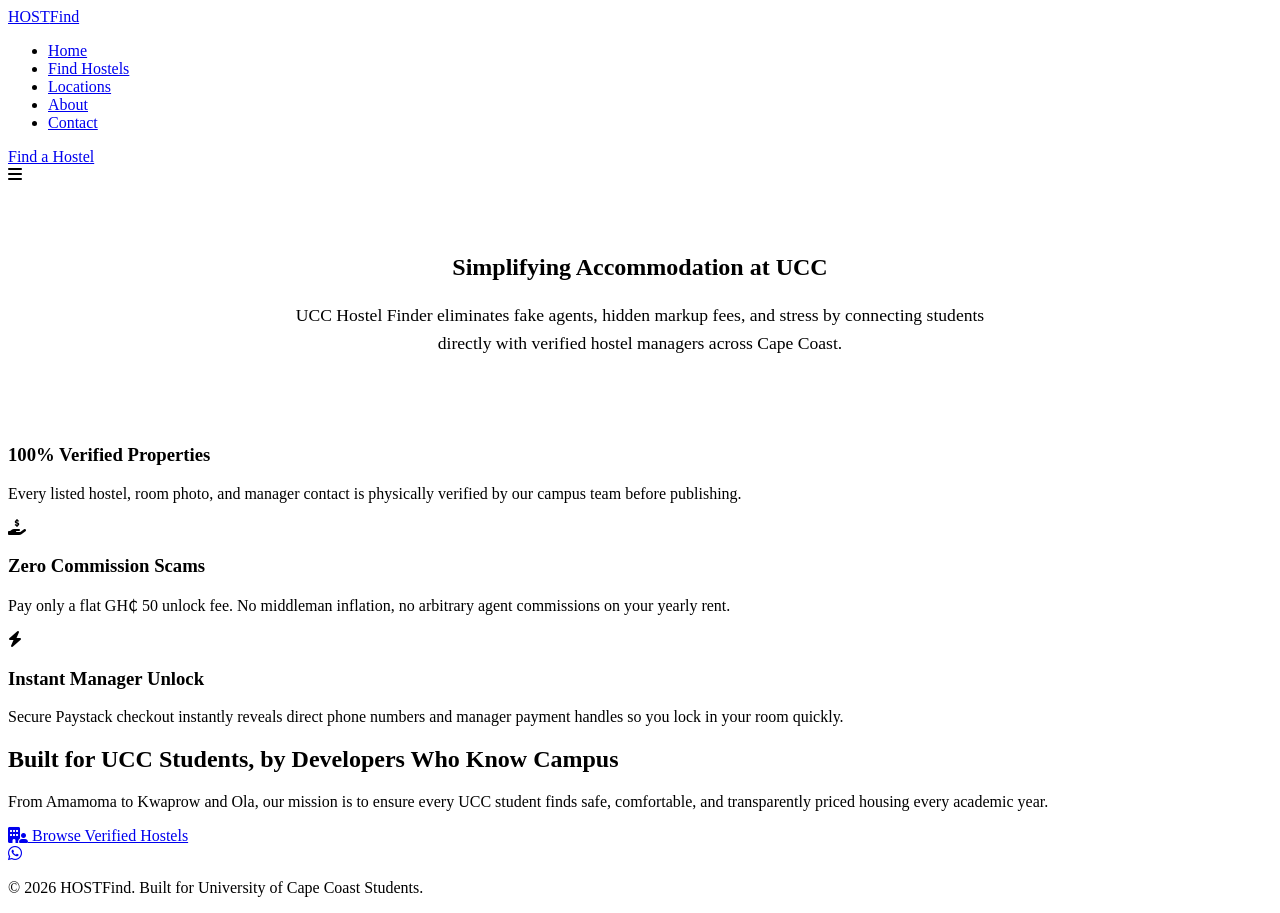
==== about.html @ 395b3509 "Add files via upload" ====
<!DOCTYPE html>
<html lang="en">
<head>
    <meta charset="UTF-8">
    <meta name="viewport" content="width=device-width, initial-scale=1.0">
    <title>About Us - HOSTFind</title>
    
    <!-- Font Awesome CDN -->
    <link rel="stylesheet" href="https://cdnjs.cloudflare.com/ajax/libs/font-awesome/6.4.0/css/all.min.css">
    
    <!-- CSS Stylesheets -->
    <link rel="stylesheet" href="css/style.css">
    <link rel="stylesheet" href="css/components.css">
    <link rel="stylesheet" href="css/responsive.css">
</head>
<body>

    <!-- Navigation Header -->
    <header class="navbar">
        <div class="nav-container">
            <a href="index.html" class="logo">
                 HOST<span>Find</span>
            </a>
            <nav>
                <ul class="nav-links">
                    <li><a href="index.html">Home</a></li>
                    <li><a href="hostels.html">Find Hostels</a></li>
                    <li><a href="locations.html">Locations</a></li>
                    <li><a href="about.html" class="active">About</a></li>
                    <li><a href="contact.html">Contact</a></li>
                </ul>
            </nav>
            <a href="hostels.html" class="btn btn-primary nav-cta">Find a Hostel</a>
            <div class="hamburger">
                <i class="fa-solid fa-bars"></i>
            </div>
        </div>
    </header>

    <!-- Header Section -->
    <section class="section" style="background: var(--bg-color); text-align: center; padding: 50px 20px;">
        <div class="container">
            <h1 class="section-title">Simplifying Accommodation at UCC</h1>
            <p style="max-width: 700px; margin: 0 auto; color: var(--text-light); font-size: 1.1rem; line-height: 1.6;">
                UCC Hostel Finder eliminates fake agents, hidden markup fees, and stress by connecting students directly with verified hostel managers across Cape Coast.
            </p>
        </div>
    </section>

    <!-- Our Values / Mission Grid -->
    <section class="section container">
        <div class="steps-container">
            <div class="step-card">
                <div class="step-icon">
                    <i class="fa-solid fa-shield-check"></i>
                </div>
                <h3>100% Verified Properties</h3>
                <p>Every listed hostel, room photo, and manager contact is physically verified by our campus team before publishing.</p>
            </div>

            <div class="step-card">
                <div class="step-icon">
                    <i class="fa-solid fa-hand-holding-dollar"></i>
                </div>
                <h3>Zero Commission Scams</h3>
                <p>Pay only a flat GH₵ 50 unlock fee. No middleman inflation, no arbitrary agent commissions on your yearly rent.</p>
            </div>

            <div class="step-card">
                <div class="step-icon">
                    <i class="fa-solid fa-bolt"></i>
                </div>
                <h3>Instant Manager Unlock</h3>
                <p>Secure Paystack checkout instantly reveals direct phone numbers and manager payment handles so you lock in your room quickly.</p>
            </div>
        </div>
    </section>

    <!-- Township Drone View Banner -->
    <div class="container">
        <section class="township-banner">
            <h2>Built for UCC Students, by Developers Who Know Campus</h2>
            <p>From Amamoma to Kwaprow and Ola, our mission is to ensure every UCC student finds safe, comfortable, and transparently priced housing every academic year.</p>
            <a href="hostels.html" class="btn btn-accent">
                <i class="fa-solid fa-building-user"></i> Browse Verified Hostels
            </a>
        </section>
    </div>

    <!-- Floating WhatsApp Button -->
    <a id="wa-float" href="#" class="wa-float" target="_blank" aria-label="Chat on WhatsApp">
        <i class="fa-brands fa-whatsapp"></i>
    </a>

    <!-- Footer -->
    <footer>
        <p>&copy; 2026 HOSTFind. Built for University of Cape Coast Students.</p>
    </footer>

    <!-- JavaScript Files -->
    <script src="js/hostel-data.js"></script>
    <script src="js/main.js"></script>
</body>
</html>
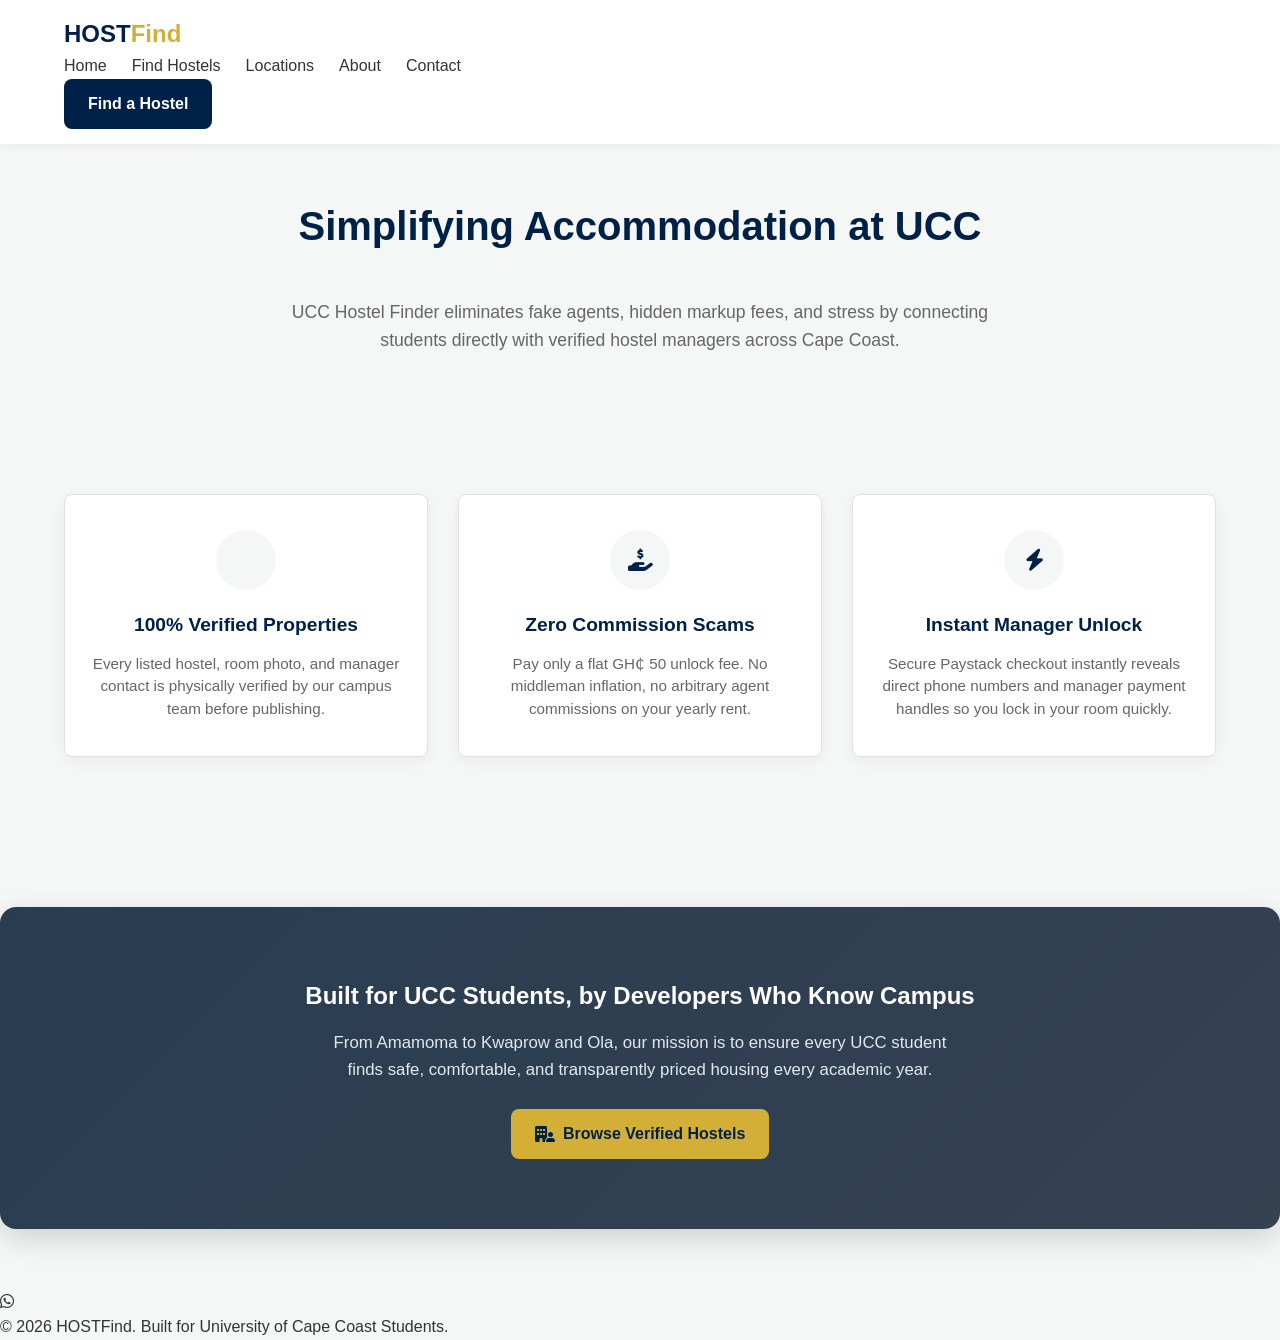
==== commit 055754cd: "Update about.html" ====
--- a/about.html
+++ b/about.html
@@ -9,9 +9,9 @@
     <link rel="stylesheet" href="https://cdnjs.cloudflare.com/ajax/libs/font-awesome/6.4.0/css/all.min.css">
     
     <!-- CSS Stylesheets -->
-    <link rel="stylesheet" href="css/style.css">
-    <link rel="stylesheet" href="css/components.css">
-    <link rel="stylesheet" href="css/responsive.css">
+    <link rel="stylesheet" href="style.css">
+    <link rel="stylesheet" href="components.css">
+    <link rel="stylesheet" href="responsive.css">
 </head>
 <body>
 
@@ -101,4 +101,4 @@
     <script src="js/hostel-data.js"></script>
     <script src="js/main.js"></script>
 </body>
-</html>+</html>
--- a/style.css
+++ b/style.css
@@ -0,0 +1,233 @@
+/* Base Styles & Variables */
+:root {
+    --primary-color: #002147; /* Deep Navy Blue */
+    --secondary-color: #ffffff; /* White */
+    --accent-color: #d4af37; /* Gold/Yellow */
+    --text-color: #333333; /* Dark Gray */
+    --text-light: #666666;
+    --bg-color: #f4f7f6; /* Very Light Gray */
+    --border-color: #e0e0e0;
+    --success-color: #28a745;
+    --danger-color: #dc3545;
+    --border-radius: 8px;
+    --transition: all 0.3s ease;
+}
+
+* {
+    margin: 0;
+    padding: 0;
+    box-sizing: border-box;
+    font-family: 'Segoe UI', Roboto, Helvetica, Arial, sans-serif;
+}
+
+body {
+    background-color: var(--bg-color);
+    color: var(--text-color);
+    line-height: 1.6;
+    /* border-bottom-right-radius: 55px; */
+    /* border:solid 5px black; */
+    /* border-color: solid #002147; */
+}
+
+a {
+    text-decoration: none;
+    color: var(--text-color);
+}
+
+ul {
+    list-style: none;
+}
+
+/* Typography */
+h1, h2, h3, h4 {
+    color: var(--primary-color);
+    margin-bottom: 15px;
+}
+
+/* Navbar */
+.navbar {
+    background-color: var(--secondary-color);
+    padding: 15px 5%;
+    display: flex;
+    justify-content: space-between;
+    align-items: center;
+    box-shadow: 0 2px 10px rgba(0,0,0,0.05);
+    position: sticky;
+    top: 0;
+    z-index: 1000;
+}
+
+.logo {
+    font-size: 24px;
+    font-weight: bold;
+    color: var(--primary-color);
+}
+
+.logo span {
+    color: var(--accent-color);
+}
+
+.nav-links {
+    display: flex;
+    align-items: center;
+    gap: 25px;
+}
+
+.nav-links a:hover {
+    color: var(--accent-color);
+}
+
+.hamburger {
+    display: none;
+    cursor: pointer;
+    font-size: 24px;
+}
+
+
+/* How It Works Layout & Centering */
+.how-it-works-section {
+    padding: 60px 20px;
+    max-width: 1200px;
+    margin: 0 auto;
+    text-align: center;
+}
+
+.how-it-works-section .section-title {
+    font-size: 2rem;
+    color: var(--primary-color, #0d233a);
+    margin-bottom: 40px;
+}
+
+.steps-container {
+    display: grid;
+    grid-template-columns: repeat(3, 1fr);
+    gap: 30px;
+    align-items: stretch;
+}
+
+.step-card {
+    background: #ffffff;
+    padding: 35px 25px;
+    border-radius: var(--border-radius, 12px);
+    box-shadow: 0 4px 15px rgba(0, 0, 0, 0.05);
+    display: flex;
+    flex-direction: column;
+    align-items: center;
+    text-align: center;
+    border: 1px solid var(--border-color, #eef2f5);
+    cursor: pointer;
+}
+
+.step-icon {
+    width: 60px;
+    height: 60px;
+    background: var(--bg-color, #f4f6f8);
+    color: var(--primary-color, #0d233a);
+    border-radius: 50%;
+    display: flex;
+    align-items: center;
+    justify-content: center;
+    font-size: 22px;
+    margin-bottom: 20px;
+}
+
+.step-card h3 {
+    font-size: 1.2rem;
+    font-weight: 700;
+    color: var(--primary-color, #0d233a);
+    margin-bottom: 12px;
+}
+
+.step-card p {
+    color: var(--text-light, #555);
+    font-size: 0.95rem;
+    line-height: 1.5;
+    margin: 0;
+}
+
+/* Mobile Responsiveness */
+@media (max-width: 768px) {
+    .steps-container {
+        grid-template-columns: 1fr;
+        gap: 20px;
+    }
+}
+
+
+/* Footer */
+.footer {
+    background-color: var(--primary-color);
+    color: var(--secondary-color);
+    padding: 50px 5% 20px;
+    margin-top: 50px;
+}
+
+.footer-grid {
+    display: grid;
+    grid-template-columns: repeat(auto-fit, minmax(200px, 1fr));
+    gap: 30px;
+    margin-bottom: 30px;
+}
+
+.footer h3 {
+    color: var(--accent-color);
+}
+
+.footer a {
+    color: var(--secondary-color);
+    display: block;
+    margin-bottom: 10px;
+}
+
+.footer a:hover {
+    color: var(--accent-color);
+}
+
+.footer-bottom {
+    text-align: center;
+    border-top: 1px solid rgba(255,255,255,0.1);
+    padding-top: 20px;
+    font-size: 14px;
+}
+
+
+/* Drone View Township Gradient Banner */
+.township-banner {
+    position: relative;
+    /* Gradient overlay + Drone view background image */
+    background: linear-gradient(
+        135deg, 
+        rgba(13, 35, 58, 0.88) 0%, 
+        rgba(10, 25, 45, 0.82) 100%
+    ), 
+    url('https://images.unsplash.com/photo-1477959858617-67f30ac4ce78?auto=format&fit=crop&w=1600&q=80') center/cover no-repeat fixed;
+    color: #ffffff;
+    padding: 70px 20px;
+    margin: 60px 0;
+    border-radius: 16px;
+    box-shadow: 0 10px 30px rgba(0, 0, 0, 0.15);
+    text-align: center;
+}
+
+/* Adjust text colors inside the township banner */
+.township-banner h2, 
+.township-banner h3 {
+    color: #ffffff !important;
+    margin-bottom: 15px;
+}
+
+.township-banner p {
+    color: #e2e8f0;
+    max-width: 650px;
+    margin: 0 auto 25px;
+    font-size: 1.05rem;
+    line-height: 1.6;
+}
+
+/* White card variant when placed inside township banner */
+.township-banner .step-card {
+    background: rgba(255, 255, 255, 0.95);
+    backdrop-filter: blur(5px);
+    border: none;
+}
+
--- a/components.css
+++ b/components.css
@@ -0,0 +1,347 @@
+/* Buttons */
+.btn {
+    padding: 10px 20px;
+    border-radius: var(--border-radius);
+    border: none;
+    cursor: pointer;
+    font-weight: 600;
+    transition: var(--transition);
+    display: inline-block;
+    text-align: center;
+}
+
+.btn-primary {
+    background-color: var(--primary-color);
+    color: var(--secondary-color);
+}
+
+.btn-primary:hover {
+    background-color: #001530;
+}
+
+.btn-accent {
+    background-color: var(--accent-color);
+    color: var(--primary-color);
+}
+
+.btn-accent:hover {
+    background-color: #c19b2e;
+}
+
+/* Hero Section */
+.hero {
+    background: linear-gradient(rgba(0, 33, 71, 0.8), rgba(0, 33, 71, 0.8)), url('https://images.unsplash.com/photo-1555854877-bab0e564b8d5?auto=format&fit=crop&q=80') center/cover;
+    height: 60vh;
+    display: flex;
+    flex-direction: column;
+    justify-content: center;
+    align-items: center;
+    text-align: center;
+    color: var(--secondary-color);
+    padding: 0 20px;
+}
+
+.hero h1 {
+    color: var(--secondary-color);
+    font-size: 3rem;
+    max-width: 800px;
+}
+
+.hero p {
+    font-size: 1.2rem;
+    margin-bottom: 30px;
+    max-width: 600px;
+}
+
+/* Search Box */
+.search-box {
+    display: flex;
+    width: 100%;
+    max-width: 600px;
+    background: var(--secondary-color);
+    border-radius: var(--border-radius);
+    overflow: hidden;
+    box-shadow: 0 4px 15px rgba(0,0,0,0.1);
+}
+
+.search-box input {
+    flex: 1;
+    padding: 15px 20px;
+    border: none;
+    outline: none;
+    font-size: 16px;
+}
+
+.search-box .btn {
+    border-radius: 0;
+    padding: 15px 30px;
+}
+
+/* Section Containers */
+.section {
+    padding: 90px 5%;
+}
+
+.section-title {
+    text-align: center;
+    margin-bottom: 40px;
+    font-size: 2.5rem;
+}
+
+/* Hostel Cards Grid - Equal Height Cards */
+.hostel-grid {
+    display: grid;
+    grid-template-columns: repeat(auto-fill, minmax(300px, 1fr));
+    gap: 30px;
+    align-items: stretch;
+}
+
+/* Hostel Card Structure */
+.hostel-card {
+    background: var(--secondary-color);
+    border-radius: var(--border-radius);
+    overflow: hidden;
+    box-shadow: 0 2px 10px rgba(0,0,0,0.05);
+    transition: var(--transition);
+    display: flex;
+    flex-direction: column;
+    height: 100%;
+    
+}
+
+.hostel-card:hover {
+    transform: translateY(-5px);
+    box-shadow: 0 5px 20px rgba(0,0,0,0.1);
+}
+
+.hostel-image {
+    height: 200px;
+    width: 100%;
+    object-fit: cover;
+    background-color: #ddd;
+    flex-shrink: 0;
+}
+
+.hostel-info h3 {
+    margin-bottom: 5px;
+    font-size: 1.25rem;
+}
+
+.hostel-price {
+    font-size: 1.2rem;
+    font-weight: bold;
+    color: var(--primary-color);
+    margin: 10px 0;
+}
+
+.hostel-info{
+    margin:15px;
+    /* margin-left: 10px; */
+}
+
+
+
+/* Official Amenity Icons & Tags */
+.amenity-tags {
+    display: flex;
+    flex-wrap: wrap;
+    gap: 8px;
+    margin: 12px 0 20px;
+}
+
+
+.amenity {
+    background: var(--bg-color);
+    padding: 6px 12px;
+    border-radius: 20px;
+    font-size: 12px;
+    font-weight: 500;
+    color: var(--text-color);
+    display: inline-flex;
+    align-items: center;
+    gap: 6px;
+    border: 1px solid var(--border-color);
+}
+
+.amenity i {
+    color: var(--primary-color);
+    font-size: 13px;
+}
+
+/* Equalized Action Buttons at Card Bottom */
+.card-actions {
+    display: flex;
+    gap: 10px;
+    margin-top: auto;
+}
+
+.card-actions .btn {
+    flex: 1;
+}
+
+.card-actions {
+    display: flex;
+    gap: 10px;
+}
+
+.card-actions .btn {
+    flex: 1;
+}
+
+/* Modal Styling */
+.modal {
+    display: none;
+    position: fixed;
+    top: 0; left: 0; right: 0; bottom: 0;
+    background: rgba(0,0,0,0.8);
+    z-index: 2000;
+    justify-content: center;
+    align-items: center;
+    padding: 20px;
+}
+
+.modal-content {
+    background: var(--secondary-color);
+    width: 100%;
+    max-width: 800px;
+    border-radius: var(--border-radius);
+    max-height: 90vh;
+    overflow-y: auto;
+    position: relative;
+    padding: 30px;
+}
+
+.close-modal {
+    position: absolute;
+    top: 15px;
+    right: 20px;
+    font-size: 24px;
+    cursor: pointer;
+}
+
+.gallery-main {
+    width: 100%;
+    height: 300px;
+    object-fit: cover;
+    border-radius: var(--border-radius);
+    margin-bottom: 10px;
+}
+
+.gallery-thumbs {
+    display: flex;
+    gap: 10px;
+    margin-bottom: 20px;
+}
+
+.gallery-thumbs img {
+    width: 80px;
+    height: 60px;
+    object-fit: cover;
+    cursor: pointer;
+    border-radius: 4px;
+}
+
+/* Forms */
+.form-group {
+    margin-bottom: 15px;
+}
+
+.form-group label {
+    display: block;
+    margin-bottom: 5px;
+    font-weight: 500;
+}
+
+.form-group input {
+    width: 100%;
+    padding: 10px;
+    border: 1px solid var(--border-color);
+    border-radius: var(--border-radius);
+}
+
+/* WhatsApp Float */
+.whatsapp-float {
+    position: fixed;
+    bottom: 30px;
+    right: 30px;
+    background-color: #25d366;
+    color: white;
+    width: 60px;
+    height: 60px;
+    border-radius: 50%;
+    display: flex;
+    justify-content: center;
+    align-items: center;
+    font-size: 30px;
+    box-shadow: 0 4px 10px rgba(0,0,0,0.2);
+    z-index: 1000;
+    transition: var(--transition);
+}
+
+.whatsapp-float:hover {
+    transform: scale(1.1);
+}
+
+/* ==========================================================
+   Keep Step Cards Static (No Card Motion)
+   ========================================================== */
+.step-card {
+    cursor: default;
+    transform: none;
+    transition: none;
+}
+
+.step-card:hover {
+    transform: none;
+    box-shadow: 0 4px 15px rgba(0, 0, 0, 0.05);
+    border-color: var(--border-color, #eef2f5);
+}
+
+.step-card:hover .step-icon {
+    transform: none;
+    background: var(--bg-color, #f4f6f8);
+    color: var(--primary-color, #0d233a);
+}
+
+
+/* ==========================================================
+   Button-Only Motion & Hover Animations
+   ========================================================== */
+.btn {
+    display: inline-flex;
+    align-items: center;
+    justify-content: center;
+    gap: 8px;
+    padding: 12px 24px;
+    border-radius: 8px;
+    font-weight: 600;
+    cursor: pointer;
+    border: none;
+    
+    /* Smooth Spring Motion Transition */
+    transition: transform 0.3s cubic-bezier(0.34, 1.56, 0.64, 1), 
+                box-shadow 0.3s ease, 
+                background-color 0.3s ease;
+    will-change: transform;
+}
+
+/* Button Hover: Lift, Scale & Shadow */
+.btn:hover {
+    transform: translateY(-4px) scale(1.04);
+    box-shadow: 0 8px 20px rgba(13, 35, 58, 0.2);
+}
+
+/* Button Icon Animation on Hover */
+.btn i {
+    transition: transform 0.25s ease;
+}
+
+.btn:hover i {
+    transform: scale(1.15);
+}
+
+/* Click / Press Motion */
+.btn:active {
+    transform: translateY(-1px) scale(0.97);
+    box-shadow: 0 3px 8px rgba(13, 35, 58, 0.15);
+}
--- a/responsive.css
+++ b/responsive.css
@@ -0,0 +1,42 @@
+/* Mobile and Tablet Media Queries */
+@media (max-width: 768px) {
+    .nav-links {
+        display: none;
+        flex-direction: column;
+        position: absolute;
+        top: 100%;
+        left: 0;
+        width: 100%;
+        background: var(--secondary-color);
+        padding: 20px;
+        box-shadow: 0 4px 10px rgba(0,0,0,0.1);
+    }
+    
+    .nav-links.active {
+        display: flex;
+    }
+    
+    .hamburger {
+        display: block;
+    }
+    
+    .hero h1 {
+        font-size: 2rem;
+    }
+    
+    .search-box {
+        flex-direction: column;
+    }
+    
+    .search-box .btn {
+        width: 100%;
+    }
+    
+    .card-actions {
+        flex-direction: column;
+    }
+    
+    .modal-content {
+        padding: 15px;
+    }
+}
